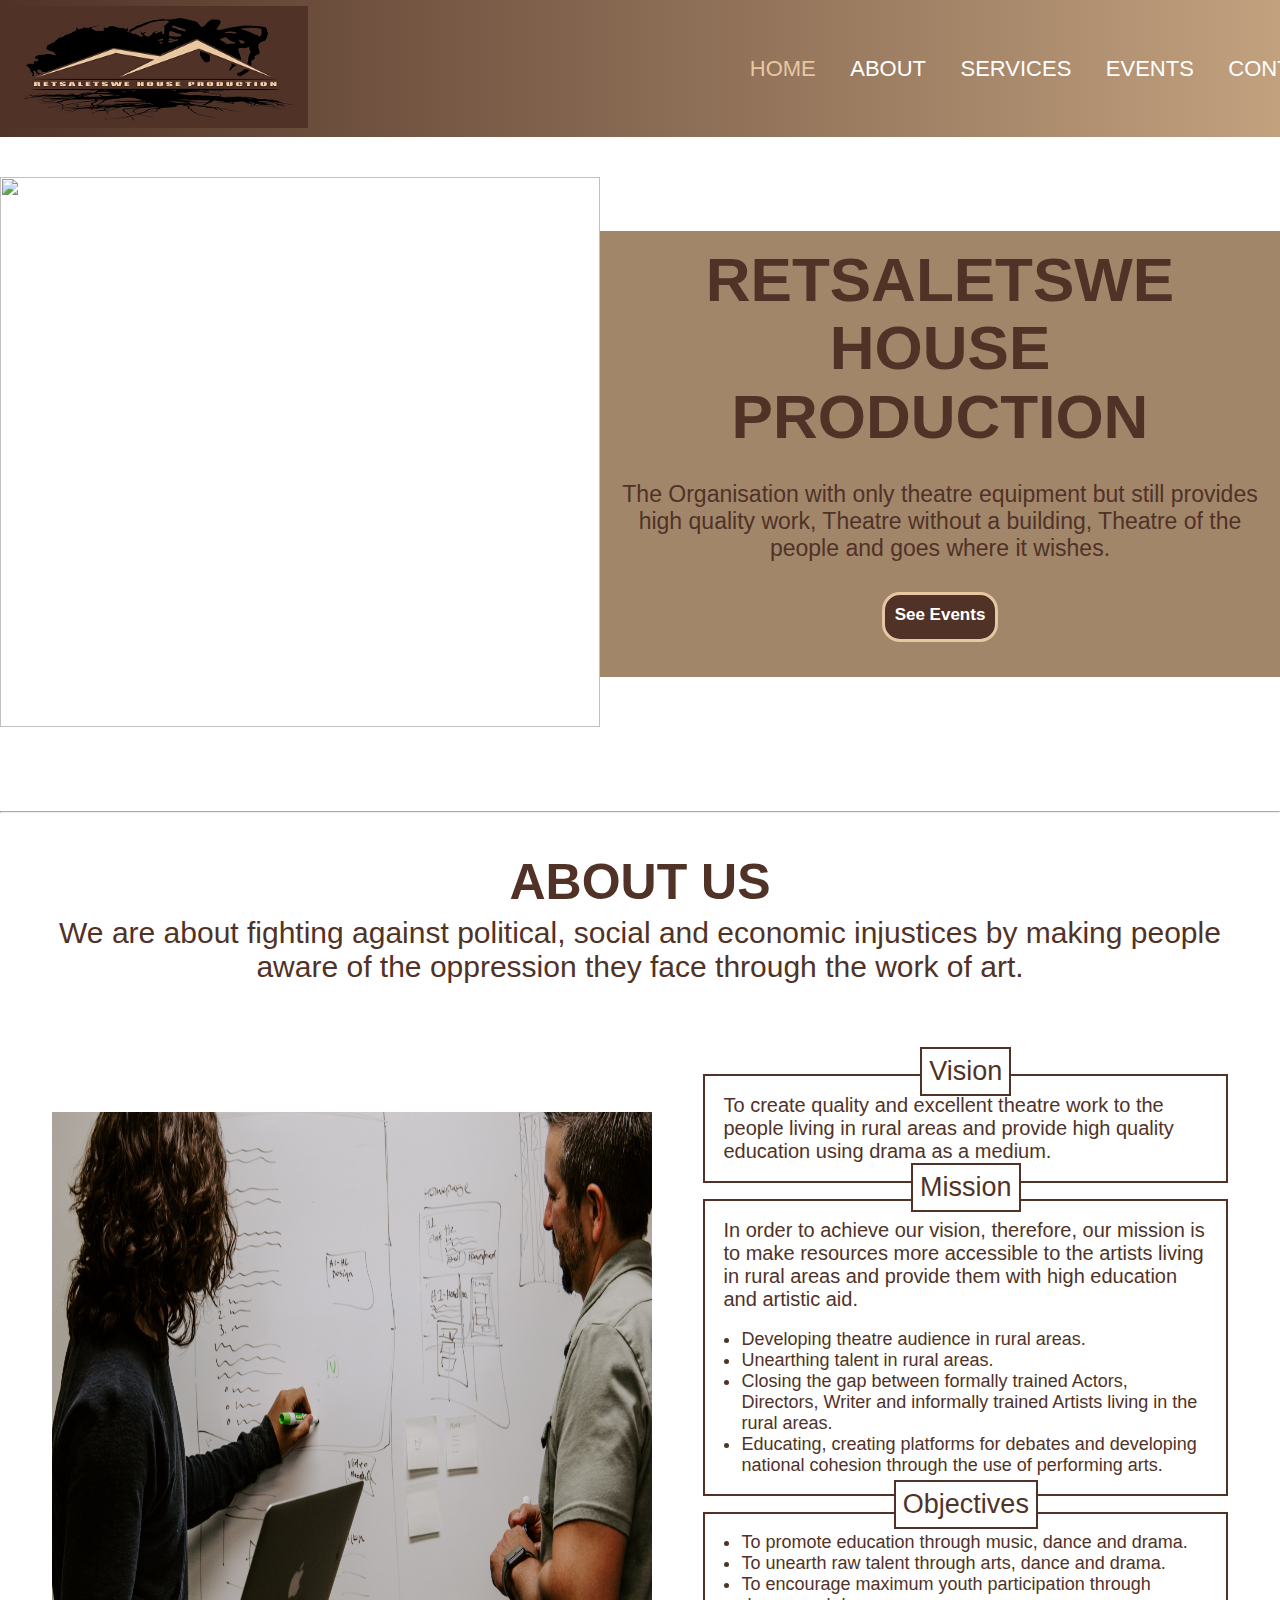
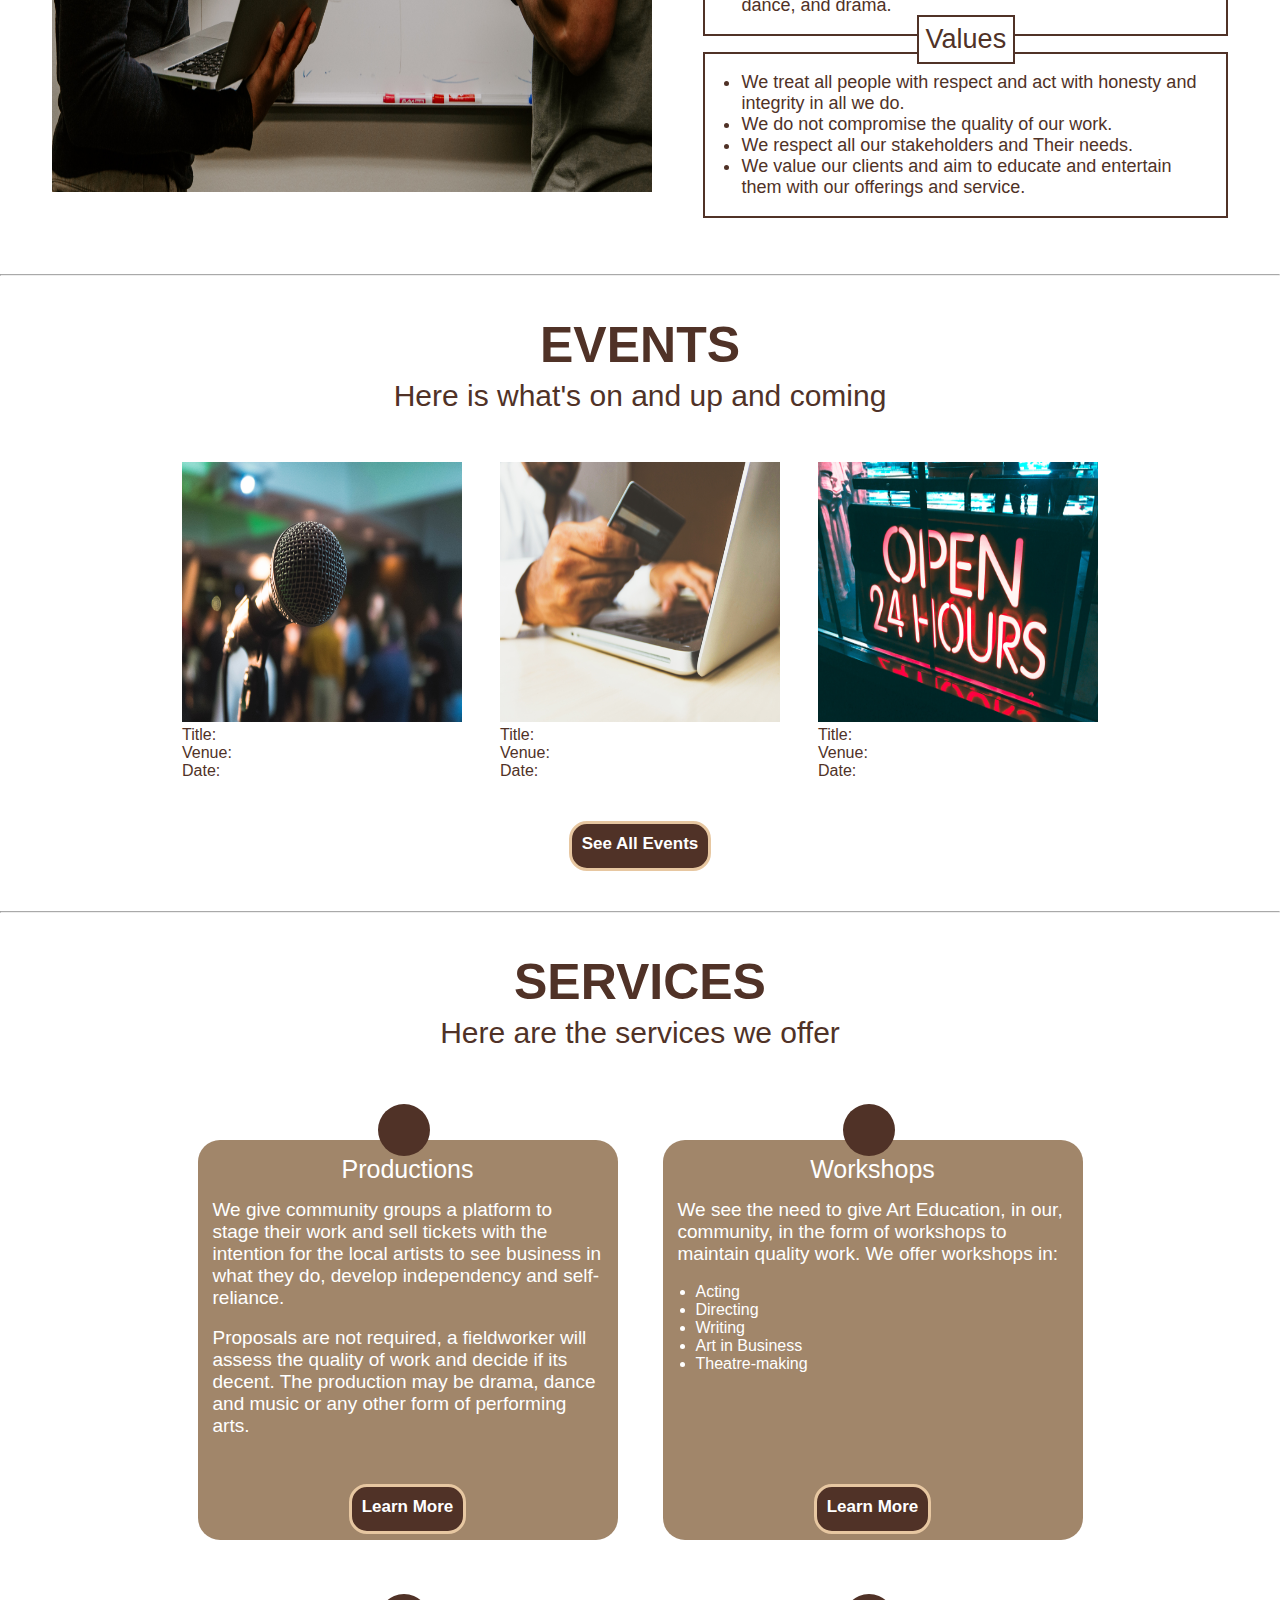
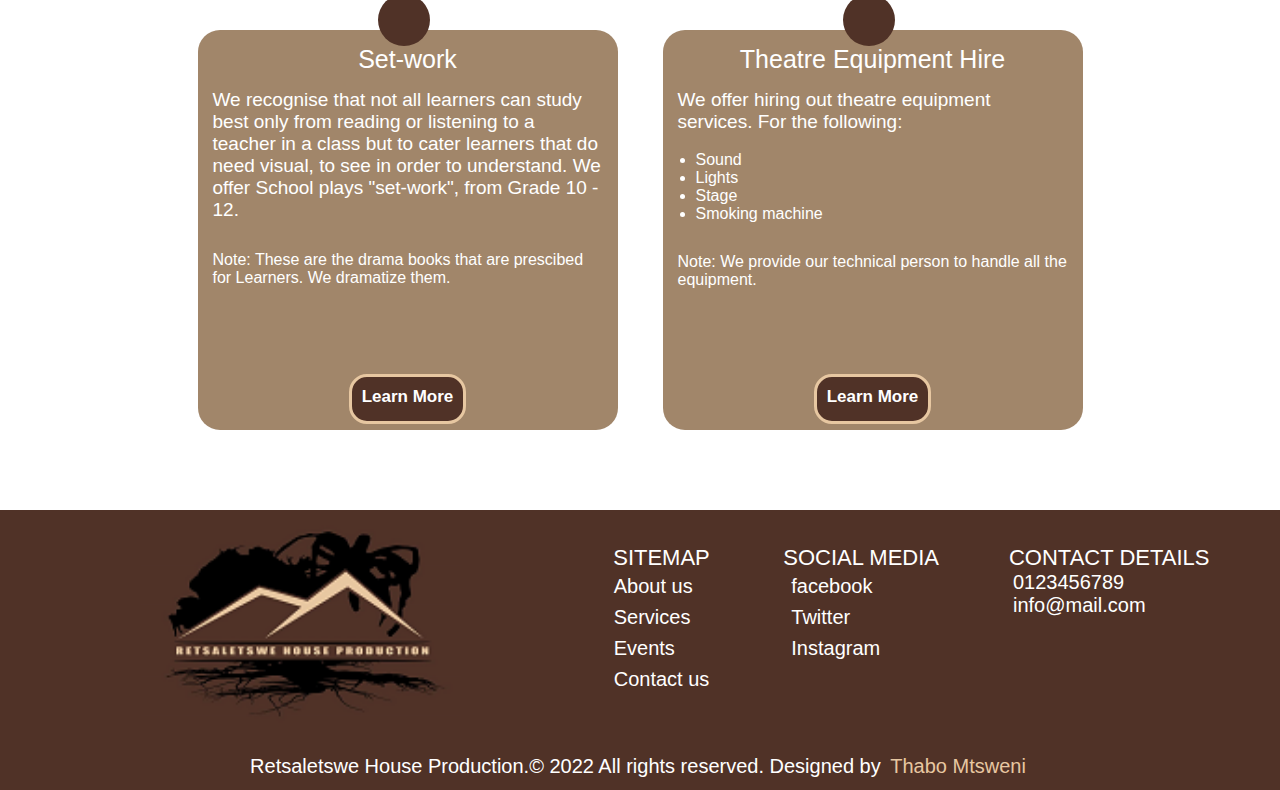
==== index.html @ 84b6a266 "Add files via upload" ====
<!DOCTYPE html> 
<html lang="en">
<head>
    <meta charset="UTF-8">
    <meta http-equiv="X-UA-Compatible" content="IE=edge">
    <meta name="viewport" content="width=device-width, initial-scale=1.0">
    <title>Retsaletswe House Production</title>
    
    <link rel="stylesheet" href="style.css">
    <script src="https://kit.fontawesome.com/76e3c9c22e.js" crossorigin="anonymous"></script>
</head>
<body>
   <header>
       <nav class="topnav">
           <div class="logo">
               <a href="index.html">
                   <img src="images/a3dd39da48fa4bab95f8bd8a036f8122.png" alt="">
               </a>
           </div>
           <ul>
               <li><a href="index.html" class="active">home</a></li>
               <li><a href="about.html">about</a></li>
               <li><a href="services.html">Services</a></li>
               <li><a href="events.html">events</a></li>
               <li><a href="contact.html">contact us</a></li>
           </ul>
           <!--Responsive menu-Button-->
          <div class="menu-btn">
            <div class="btn-line"></div>
            <div class="btn-line"></div>
            <div class="btn-line"></div>
          </div>
          <!--/Responsive menu-Button-->
          <!--Responsive navigation menu-->
        <ul class="menu-mobile">
            <li><a href="index.html" class="active">home</a></li>
            <li><a href="about.html">about</a></li>
            <li><a href="services.html">Services</a></li>
            <li><a href="events.html">events</a></li>
            <li><a href="contact.html">contact us</a></li>
          </ul>
          <!--/Responsive navigation menu-->
       </nav>
   </header>
    
   <section id="home">
       <div >
           <img src="images/surface-7097xS9Xq3s-unsplash.jpg" alt="" srcset="">
       </div>
       <div class="intro">
           <h1>Retsaletswe House <br> Production</h1>
           <p>
                The Organisation with only theatre equipment but still provides 
                high quality work, Theatre without a building, Theatre of the 
                people and goes where it wishes.
           </p>
           <button>See Events</button>
       </div>
       
   </section>
   <hr>
   <section id="home-about">
    <h1>About us</h1>
    <h2>We are about fighting against political, social and economic injustices by making people <br>
        aware of the oppression they face through the work of art.
    </h2>   
    <div class="container">
        <div>
            <img src="images/kaleidico-3V8xo5Gbusk-unsplash.jpg" alt="" srcset="">
        </div>
        <div class="about-info">
            <div>
                <label for="vision">Vision</label>
                <p>To create quality and excellent theatre work to the people living in 
                    rural areas and provide high quality education using drama as 
                    a medium.
                </p>
            </div>
            <div>
                <label for="Mission">Mission</label>
                <p>In order to achieve our vision, therefore, our mission is to make 
                    resources more accessible to the artists living in rural areas and 
                    provide them with high education and artistic aid.
                </p>
                <ul>
                    &NonBreakingSpace;
                    <li>Developing theatre audience in rural areas.</li>
                    <li>Unearthing talent in rural areas.</li>
                    <li>Closing the gap between formally trained Actors, Directors, Writer 
                        and informally trained Artists living in the rural areas.
                    </li>
                    <li>Educating, creating platforms for debates and developing national 
                        cohesion through the use of performing arts.
                    </li>
                </ul>
            </div>
            <div>
                <label for="Objectives">Objectives</label>
                <ul>
                    <li>To promote education through music, dance and drama.</li>
                    <li>To unearth raw talent through arts, dance and drama.</li>
                    <li>To encourage maximum youth participation through dance, and 
                         drama.
                    </li>
                </ul>
            </div>
            <div>
                <label for="Values">Values</label>
                <ul>
                    <li>We treat all people with respect and act with honesty and integrity 
                        in all we do.
                    </li>
                    <li>We do not compromise the quality of our work. </li>
                    <li>We respect all our stakeholders and Their needs.</li>
                    <li>We value our clients and aim to educate and entertain them with our offerings and service.</li>
                </ul>
            </div>
        </div>
    </div>
   </section>
   <hr>
   <section id="home-events">
       <h1>Events</h1>
       <h2>Here is what's on and up and coming</h2>
       <div class="events">
        <div class="item">
            <img src="images/kane-reinholdtsen-LETdkk7wHQk-unsplash.jpg" alt="">
            <span class="title">Title:</span>
            <span class="venue">Venue: </span>
            <span class="Date">Date:</span>
        </div> 
        <div class="item">
            <img src="images/rupixen-com-Q59HmzK38eQ-unsplash.jpg" alt="">
            <span class="title">Title:</span>
            <span class="venue">Venue: </span>
            <span class="Date">Date:</span>
        </div>
        <div class="item">
            <img src="images/alina-grubnyak-kM0Ykc1gv_w-unsplash.jpg" alt="">
            <span class="title">Title:</span>
            <span class="venue">Venue: </span>
            <span class="Date">Date:</span>
        </div>
    </div>
    <button>See All Events</button>
   </section>
   <hr>
   <section id="home-services">
       <h1>Services</h1>
       <h2>Here are the services we offer</h2>
       <div class="container">
           <div class="service">
               <div class="icon"><i class="fas fa-theater-masks"></i></div>
               <h3>Productions</h3>
               <p>
                   We give community groups a platform to stage 
                   their work and sell tickets with the intention for 
                   the local artists to see business in what they 

                   do, develop independency and self-reliance. 
               </p>
               &NonBreakingSpace;
               <p>
                Proposals are not required, a fieldworker will 
                assess the quality of work and decide if its 
                decent. The production may be drama, dance 
                and music or any other form of performing arts.
               </p>
               <button>Learn More</button>
           </div>
           <div class="service">
            <div class="icon"><i class="fas fa-chalkboard-teacher"></i>
            </div>
            <h3>Workshops</h3>
            <p>
                We see the need to give Art Education, in our, 
                community, in the form of workshops to maintain 
                quality work. We offer workshops in:
            </p>
            
            <ul>&NonBreakingSpace;
                <li>Acting</li>
                <li>Directing</li>
                <li>Writing</li>
                <li>Art in Business</li>
                <li>Theatre-making</li>
            </ul>
    
            <button>Learn More</button>
        </div>
       </div>
       <div class="container">
        <div class="service">
            <div class="icon"><i class="fas fa-book-reader"></i></div>
            <h3>Set-work</h3>
            <p>
                We recognise that not all learners can study best only from 
                reading or listening to a teacher in a class but to cater 
                learners that do need visual, to see in order to understand. 
                We offer School plays "set-work", from Grade 10 - 12. 
            </p>
            <span><b>Note:</b> These are the drama books that are prescibed for Learners. We dramatize them.</span>
    
            <button>Learn More</button>
        </div>
        <div class="service">
            <div class="icon"><i class="fas fa-people-carry"></i></div>
            <h3>Theatre Equipment Hire</h3>
            <p>
                We offer hiring out theatre equipment services. For the following:
            </p>
            <ul>&NonBreakingSpace;
                <li>Sound</li>
                <li>Lights</li>
                <li>Stage</li>
                <li>Smoking machine</li>
            </ul>
            <span><b>Note:</b> We provide our technical person to handle all the equipment.</span>
    
            <button>Learn More</button>
        </div>
       </div>
   </section>
   <footer>
       <img src="images/Logo.png" alt="">
       <div>
           <h3>SITEMAP</h3>
               <a href="about.html">About us</a>
               <a href="services.html">Services</a>
               <a href="events.html">Events</a>
               <a href="contact.html">Contact us</a>
           
       </div>
       
       <div>
        <h3>SOCIAL MEDIA</h3>
        <a href="http://" target="_blank" rel="noopener noreferrer">
        <i class="fab fa-facebook"></i>
        <span>facebook</span>
        </a> 
        <a href="http://" target="_blank" rel="noopener noreferrer">
        <i class="fab fa-twitter"></i>
        <span>Twitter</span>
        </a>
        <a href="http://" target="_blank" rel="noopener noreferrer">
            <i class="fab fa-instagram"></i>
            <span>Instagram</span>
            </a>
    </div> 
    <div>
        <h3>CONTACT DETAILS</h3>
        <i class="fas fa-phone-square-alt"></i>
        <span>0123456789</span><br>
        <i class="fas fa-at"></i>
        <span>info@mail.com</span>
    </div>
    <br>
       <p> Retsaletswe House Production.&copy; 2022 All rights reserved. 
           Designed by <a href="#" class="link">Thabo Mtsweni</a> </p>
   </footer>
   <script src="main.js"></script>
   
</body>
</html>
---- style.css ----
/*Universal styles*/
* {
  padding: 0;
  margin: 0;
  text-decoration: none;
  box-sizing: border-box;
  font-weight: 500;
}

/*Font style*/
body {
  font-family: "Segoe UI", Tahoma, Geneva, Verdana, sans-serif;
  color:#ececec;
}

/*Top Navigation*/
.topnav {
  background-image: linear-gradient(to right, #503227, #c1a17e);
  position: relative;
  height: 137px;
  width: 100%;
  overflow: hidden;
}

/*Top logo positioning*/
.topnav div.logo {
  float: left;
  margin-top: 6px;
}
.topnav div.logo img {
  height: 122px;
  width: 308px;
}
/*Navigation links float direction*/
.topnav ul {
  position: absolute;
  top: 50%;
  left: 56%;
  width: 100%;
  transform: translateY(-50%);
}

/*Navigation links positioning*/
.topnav ul li {
  display: inline-block;
  line-height: 10px;
  text-align: center;
  margin: 15px;
}

.topnav ul li a {
  color: #fff;
  font-size: 22px;
  font-weight: 500;
  text-transform: uppercase;
}
/*Active navigation link color and Navigations links hover state style */
.topnav a.active,
.topnav a:hover {
  color: #e7c7a1;
  transition: 0.6s;
}

/* Menu button styling*/
.menu-btn {
  position: absolute;
  z-index: 3;
  right: 25px;
  top: 28px;
  cursor: pointer;
  display: block;
  width: 50px;
  height: 50px;
  text-align: center;
  border: 2px solid #fff;
  border-radius: 50%;
  padding-top: 14px;
  padding-left: 9px;
  transition: all 0.5s ease-out;
}

/*Menu button lines*/
.menu-btn .btn-line {
  width: 28px;
  height: 3px;
  margin: 0 0 5px 0;
  background-color: #fff;
  transition: all 0.5s ease-out;
}
.menu-btn.close {
  transform: rotate(180deg);
}
.menu-btn.close .btn-line:nth-child(1) {
  transform: rotate(45deg) translate(5px, 5px);
}
.menu-btn.close .btn-line:nth-child(2) {
  opacity: 0;
}
.menu-btn.close .btn-line:nth-child(3) {
  transform: rotate(-45deg) translate(7px, -6px);
}

/*Responsive menu styles*/
.topnav .menu-mobile {
  position: fixed;
  top: 8.1rem;
  left: 0;
  width: 100%;
  margin: 0;
  padding: 21px;
  background-color: #503227;
  transform: translate3d(0, -100%, 0);
  transition: all 0.5s ease-out;
  visibility: hidden;
}
.topnav .menu-mobile li {
  display: block;
  padding: 8px;
}

.topnav .menu-mobile li a {
  color: #fff;
}

.topnav .menu-mobile a.active,
.menu-mobile .topnav a:hover {
  color: #e7c7a1;
  transition: 0.6s;
}
.menu-mobile.show {
  visibility: visible;
  transform: translate3d(0, 0, 0);
}

/*Media query for responsive navigation menu*/
@media screen and (min-width: 769px) {
  .menu-btn {
    visibility: hidden;
  }
}

@media screen and (max-width: 768px) {
  .menu-btn {
    visibility: visible;
  }
  header nav ul {
    visibility: hidden;
  }
}
h1, h2, h3, p {
  color: #503227;
}
h1 {
  font-size: 50px;
  font-weight: 700;
  text-align: center;
  text-transform: uppercase;
  margin-bottom: 5px;
}
h2 {
  font-size: 30px;
  text-align: center;
}
h3{
  font-size: 22px;
  text-align: center;
}
p {
  font-size: 20px;
}
 ul {
  margin-left: 18px;
}
li {
  font-size: 18px;
  color: #503227;
}

img {
  width: 600px;
  height: 550px;
}
main{
  padding-top: 3rem;
}
/*button styling*/
button {
  display: flex;
  width: fit-content;
  height: 50px;
  font-size: 17px;
  font-weight: 600;
  border-radius: 18px;
  color: #fff;
  background-color: #503227;
  border: 3px solid #e7c7a1;
  padding: 10px;
  margin: auto;
  margin-bottom: 20px;
  cursor: pointer;
  transition: 0.5s;
}
button:hover {
  color:#503227;
  background-color: #fff;
  border-color: #503227;
}

/*Horizontal line styling*/
hr {
  border-top: 1px solid darkgray;
  margin: 40px 0;
}

/*Styles for section home*/
section#home {
  display: flex;
  flex-direction: row;
  justify-content: center;
  justify-content:space-evenly;
  align-items: center;
}

section#home div {
  margin: 40px 0;
}

section#home .intro {
  background-color: #a1866a;
  width: 680px;
  height: auto;
  padding: 15px;
  text-align: center;
}
section#home h1 {
  font-size: 62px;
  line-height: 1.1;
  margin-bottom: 0;
}
section#home .intro p {
  font-size: 23px;
  text-align: center;
  margin: 30px 0;

}

/*Styles for section home-about*/
section#home-about .container {
  display: flex;
  flex-direction: row;
  justify-content: center;
  justify-content: space-evenly;
  align-items: center;
  margin-top: 90px;
}
.container img {
  height: 680px;
}
.about-info {
  flex-basis: 41%;
}
.about-info div {
  position: relative;
  width: 100;
  border: 2.2px solid #503227;
  padding: 18px;
  margin-bottom: 16px;

}
.about-info label {
  position: absolute;
  width: fit-content;
  font-size: 27px;
  color: #503227;
  background-color: #fff;
  top: -28%;
  left: 0;
  right: 0;
  border: 2.2px solid #503227;
  padding: 7px;
  margin: auto;
}

label[for="Mission"]{
  top: -13%;
}
label[for="Values"]{
  top: -24%;
}

/*Styles for section home-events*/
.events {
  display: grid;
  width: fit-content;
  grid-template-columns: repeat(3, 1fr);
  gap: 38px;
  margin: auto;
  margin-top: 49px;
  left: 0;
  right: 0;
}
.item img{
  width: 280px;
  height: 260px;
}
.item span{
  display: block;
  color: #503227;
}
.item span:last-child {
  margin-bottom: 41px;
}

/*Styles for section home-services*/
section#home-services .container {
  display: flex;
  flex-direction: row;
  justify-content: center;
  align-items: flex-start;
  margin-top: 90px;
  gap: 45px;
}

.service {
  position: relative;
  width:420px;
  height: 400px;
  padding: 15px;
  background-color: #a1866a;
  border-radius: 22px;
  
}
.icon {
  position: absolute;
  top: -9%;
  left: 43%;
  width: 52px;
  height: 52px;
  border-radius: 50%;
  background-color: #503227;
}
.service i.fas {
  color: #fff;
  font-size: 25px;
  position: absolute;
  text-align: center;
  left: 0;
  right: 0;
  top: 13px;
}
.service p {
  color: #fff;
  font-size: 19px;
}
.service ul li {
  color:#fff;
  font-size: 16px;
}
.service h3{
  color: #fff;
  font-size: 25px;
  margin-bottom: 15px;
}
.service span {
  display: block;
  color: #fff;
  margin-top: 30px;
}
.service button {
  position: absolute;
  left: 0;
  right: 0;
  bottom: 0;
  margin-bottom: 6px;
  
}

/*Footer styling*/
footer {
  position: relative;
  width: 100%;
  height: 280px;
  background-color: #503227;
  margin-top: 5rem;
  padding-left: 11%;
}
footer img {
  float: left;
  width: 320px;
  height: 220px;
  margin-right: 10%;
}
footer div {
  float: left; 
  width: fit-content;
  margin: 20px;
  padding: 15px;
  
}
footer h3 {
  color: #fff;
} 

footer p {
  position: absolute;
  color: #fff;
  text-align: center;
  bottom: 12px;
  margin: auto;
  left: 0;
  right: 0;
}
footer span {
  color: #fff;
  font-size: 20px;
  padding: 4px;
}
footer a {
  display: block;
  color: #fff;
  font-size: 20px;
  padding: 4px;
}
.link {
  display: inline;
  color: #e7c7a1;
  cursor: pointer;
}
.link:hover, footer a:hover, footer span:hover {
  color:#a1866a;
}

/*About us page styling*/
main#about .container {
  display: flex;
  flex-direction: row;
  gap: 30px;
  justify-content: center;
  align-items: center;
  margin-top: 6rem;
}

.text {
  flex-basis: 45%;
  background-color: #a1866a;
  padding: 17px;
}
.text p {
  color:#fff;
  font-size: 20px;
}
.bio {
  position: relative;
  background-color: #a1866a;
  width: 90%;
  margin: auto;
  height: max-content;
  margin-top: 6rem;
  padding: 17px;
}
.bio span {
  margin-left: 91px;
}
.bio p{
  color:#fff;
  font-size: 22px;
}
.bio h3 {
  position: absolute;
  font-size: 20px;
  font-weight: 700;
  top: -4%;
  left: 8.3%; 
}
.id-pic img{
  position:absolute;
  width: 120px;
  height: 120px;
  background-color: #a1866a;
  top: -11%;
  left: -1%;
  border-radius: 50%;
}
.bio-b img{
  top: -24.8%;
  left: -1%;
}
.bio-b h3{
  top: -10%;
  left: 8.3%;
}

/*Services page styling*/
main#services .container {
  display: flex;
  flex-direction: row;
  justify-content: center;
  align-items: center;
  justify-content: space-evenly;
  margin-top: 3rem;
}
main#services .container img {
  width: 588px;
  height: 580px;
}
main#services h3 {
  margin: 3.5rem 20px;
  font-weight: 700;
  font-size: 25px;
}
main#services h2 {
  margin-bottom: 2rem;
}
main#services .icon{
  top:0;
  left:46%;
}
main#services hr {
  margin-bottom: 0;
  margin-top: 3rem;
}
.description {
  position: relative;
  width: 49%;
}
.description span {
  color: #503227;
}

/*contact section styling*/
section#contact {
  position: relative;
}
form {
  width: 666px;
  height: 515px;
  background-color: #a1866a;
  margin: auto;
  margin-top: 3rem;
  padding: 30px;
  text-align: center;
}
form h2 {
  color: #fff;
}
form input {
  width: 220px;
  height: 40px;
  margin: 30px 10px;
  padding: 5px;
  border: 2.5px solid #ececec;
  font-size: 14px;
  box-sizing: border-box;
}
form input:focus {
  outline-color: #c1a17e;
}
form textarea {
  width: 468px;
  height: 254px;
  font-family: inherit;
  border: 2.5px solid #ececec;
  padding: 10px;
  font-size: 14px;
}
form textarea:focus {
  outline-color: #c1a17e;
}
form button {
margin-top: 1rem;
height: 45px;
padding: 9px;
font-size: 18px;
}
.contacts {
  position: absolute;
  width: 222px;
  right: 6%;
  top: 50%;
}
.contacts span {
  color: #503227;
  font-size: 22px;
  margin-top: 12px;

}
.contacts i {
  width: 54px;
  height: 50px;
  background-color: #503227;
  border: 2px solid #503227;
}

/*Contact page styling*/
main#contact {
  position: relative;
}
/*events page styling*/
main#events .container {
  display: flex;
  flex-direction: row;
  justify-content: center;
  gap:100px;
  margin-top: 3rem;
}
main#events .container img{
  width: 370px;
  height: 380px;
}
.event-info h2 {
  font-size: 38px;
  margin: 15px 0;
}
.event-info p {
  background-color: #a1866a;
  color: #fff;
  padding: 15px;
  margin-bottom: 10px;
}
.event-info span {
  color: #503227;
  display: block;
}
.left {
  float: left;
}
.right {
  float: right;
}

/*Mobile Responsiveness formatting */
/*Small mobile screen max- width= 320*/
@media screen and (max-width: 320px) {
  /*nav bar styling*/
  .topnav {
    height: 94px;
  }
  .topnav .logo {
    margin-top: 3px;
  }
  .topnav .menu-mobile {
    width: 100%;
    top: 5.8rem;
    z-index: 2;
  }
  .menu-btn {
    right: 12px;
    width: 35px;
    height: 35px;
    padding-top: 7px;
    padding-left: 6px;
  }
  .menu-btn .btn-line{
    width: 18px;
    height: 3px;
    margin: 0 0 4px 0;
  }
  .topnav div.logo img {
    background: url(images/Mobile-logo.png);
    height: 85px;
    width: 154px;
  }
  h1 {
    font-size: 30px;
    margin-bottom: 2px;
    margin-top: 10px;
  }
  h2 {
    font-size: 12px;
  }
  p {
    font-size: 12px;
  }
  li {
    font-size: 11px !important;
  }
  button {
    height: 30px;
    font-size: 10px;
    padding: 6px;
    border: 2px solid #e7c7a1;
    margin-bottom: 0;
  }
  hr {
    margin: 19px 0;
  }
  section#home {
    position: relative;
    width: 100%;
    height: 100vh;
  }
  section#home .intro {
    background-color: #a1866aab;
    width: 100%;
    z-index: 1;
    height: fit-content;
  }
  section#home::before {
    content: " ";
    background-image: url("images/surface-7097xS9Xq3s-unsplash.jpg");
    background-size: cover;
    position: absolute;
    top: 0px;
    right: 0px;
    bottom: 0px;
    left: 0px;
  }
 
  section#home .intro h1 {
    font-size: 27px;
  }
  section#home .intro p {
    font-size: 16px;
    margin: 8px 0;
  }
  
  section#home div img {
    display: none;
  }
/*Section home-about*/

section#home-about .container {
  flex-direction: column;
  margin-top: 37px;
} 
section#home-about .container  img{
  width: 100%;
  height: 50vh;
  margin-bottom: 45px;
}
.about-info div {
  width: 88%;
  height: fit-content;
  margin: auto;
  margin-bottom: 9px;
  border: 2px solid #503227;
  padding: 14px;
}
.about-info label {
  font-size: 20px;
  top: -20%;
  padding: 2px;
  border: 2px solid #503227;
}
label[for="Mission"]{
  top: -9%;
}
label[for="Values"]{
  top: -16%;
}

/*Section home-events styling*/
.events {
  grid-template-columns: repeat(1, 1fr);
  gap: 8px;
  margin-top: 35px;
}
.item img {
  width: 265px;
  height: 255px;
}
.item span {
  font-size: 13px;
}
.item span:last-child {
  margin-bottom: 15px;
}
/*Section home-service styling*/
section#home-services .container {
  flex-direction: column;
  justify-content: center;
  align-items: center;
  margin-top: 74px;
  gap: 45px;
}
.service {
  width: 88%;
  height: fit-content;
  padding-bottom: 49px;
}
.service p {
  font-size: 12px;
}
.service i.fas {
  font-size: 20px;
  top: 10px;
}
.service span {
  font-size: 10px;
}
.service h3 {
  font-size: 18px;
  margin-bottom: 5px;
}
.icon {
  top: -9%;
  width: 38px;
  height: 38px;
}
/*footer styling*/
footer {
  padding-left: 0;
  height: 131px;
  margin-top: 2rem;
}
footer img {
  background: url(images/Mobile-logo.png);
  width: 78px;
  height: 90px;
  margin-right: 0;
  margin-top: 1%;
}
footer div {
  margin: 0;
  padding: 7px;
}
footer h3 {
  font-size: 10px;
}
footer a {
  font-size: 8px;
  padding: 2px;
}
footer span {
  font-size: 8px;
  padding: 2px;
}
footer p {
  font-size: 10px;
  margin-bottom: 5px;
}
.link {
  font-size: 10px;
}
footer .fas{
  font-size: 10px;
}

}
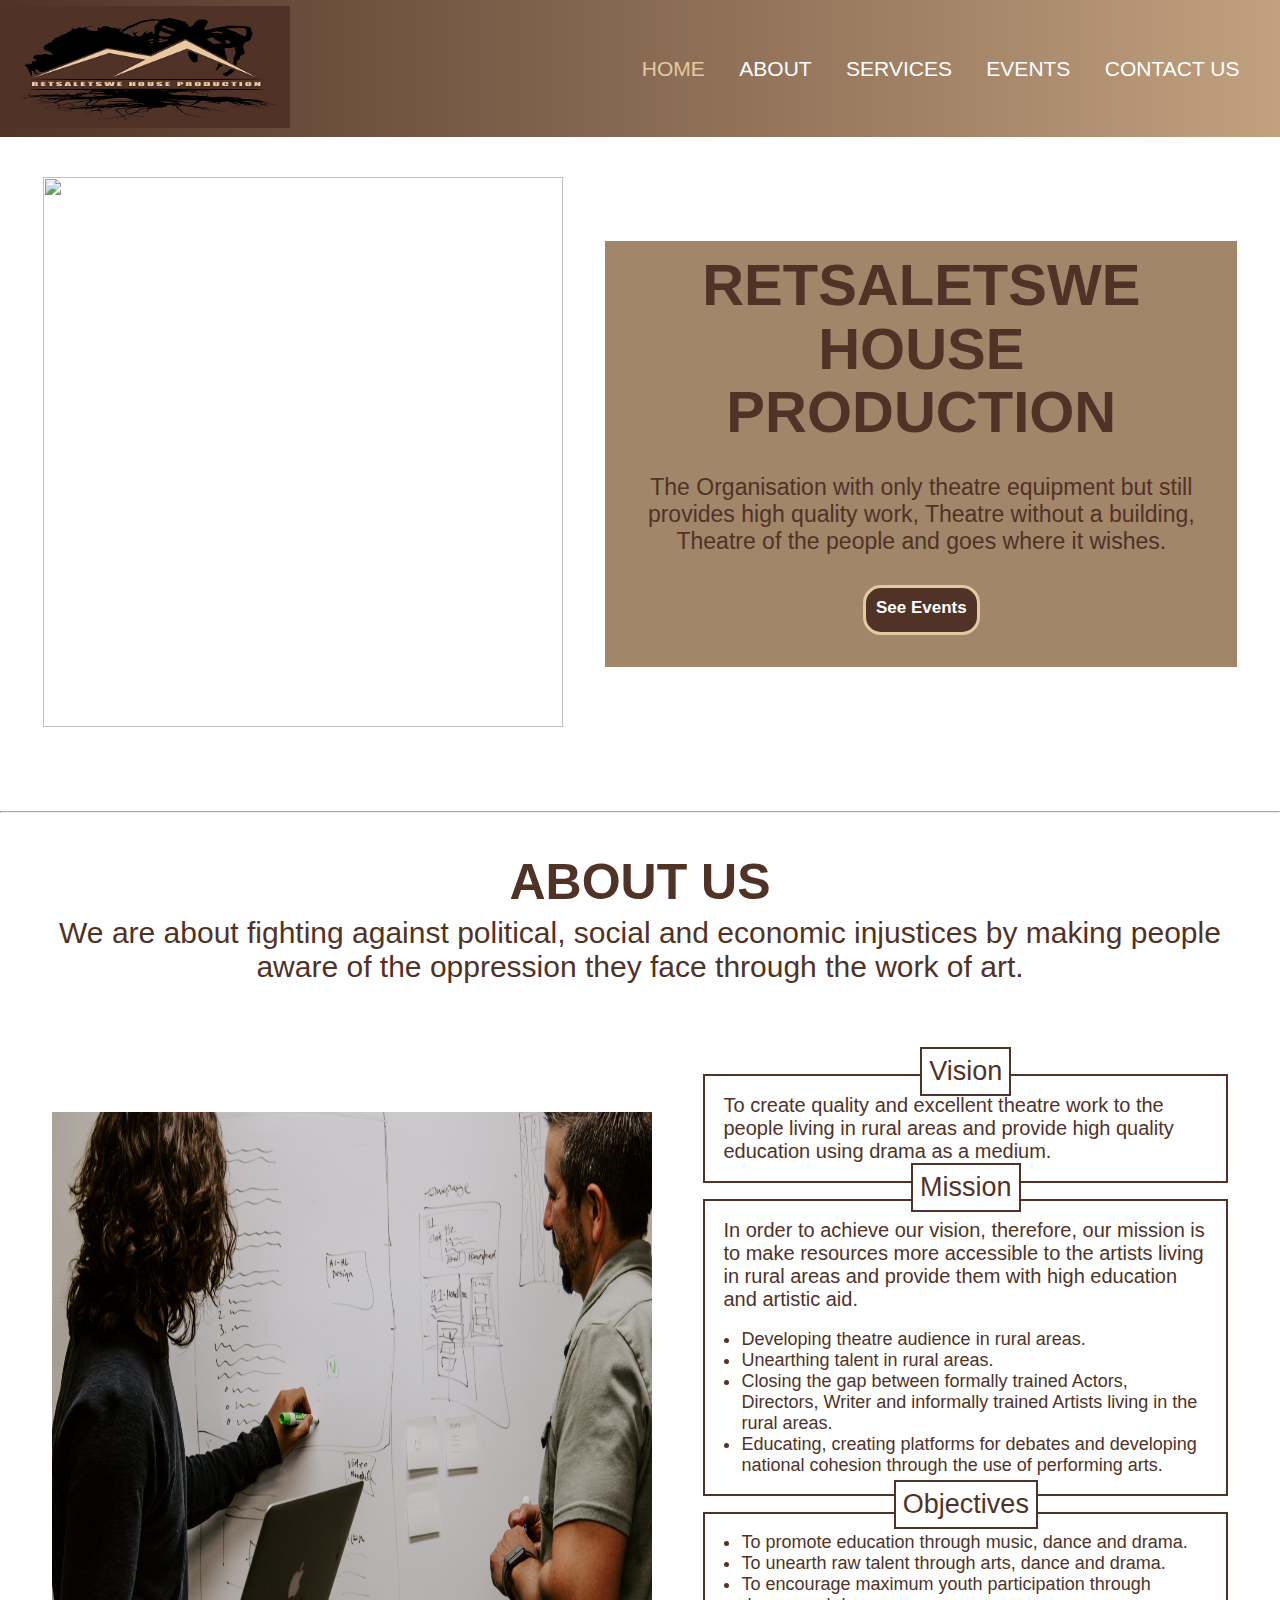
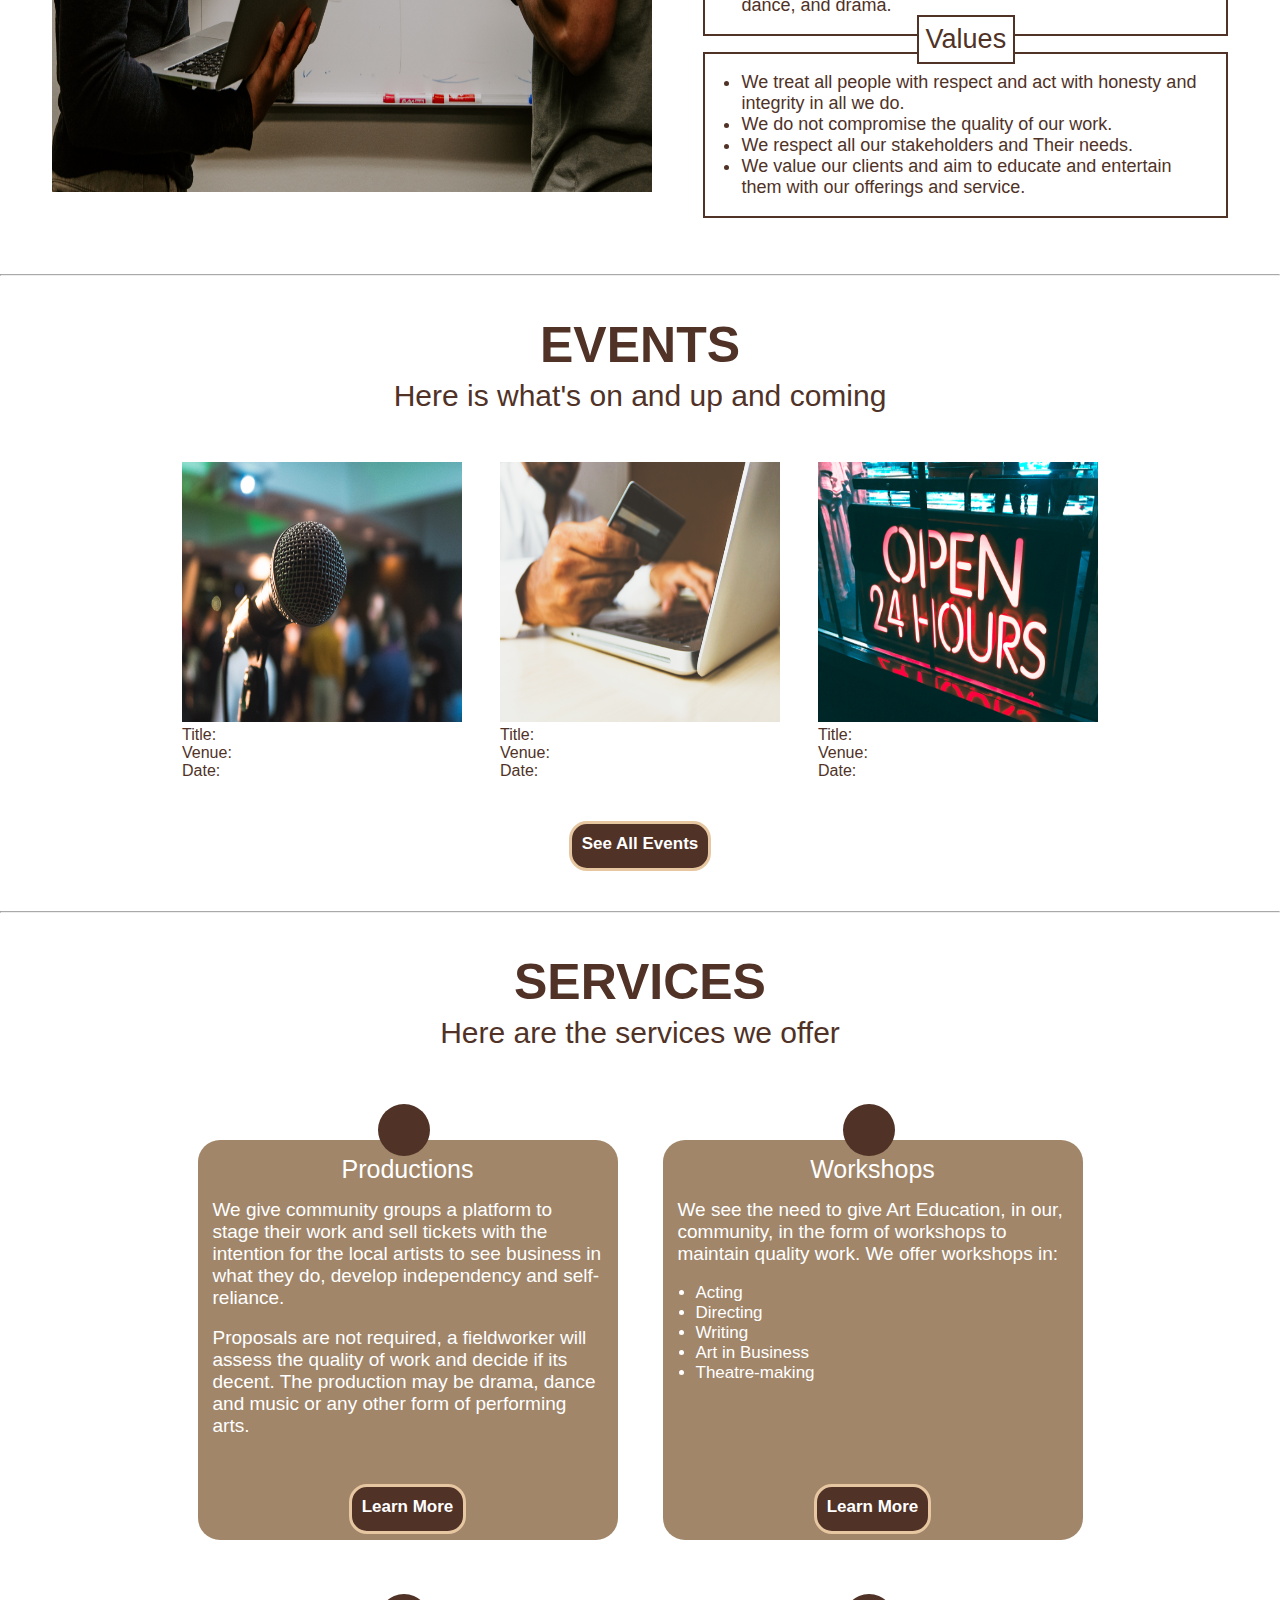
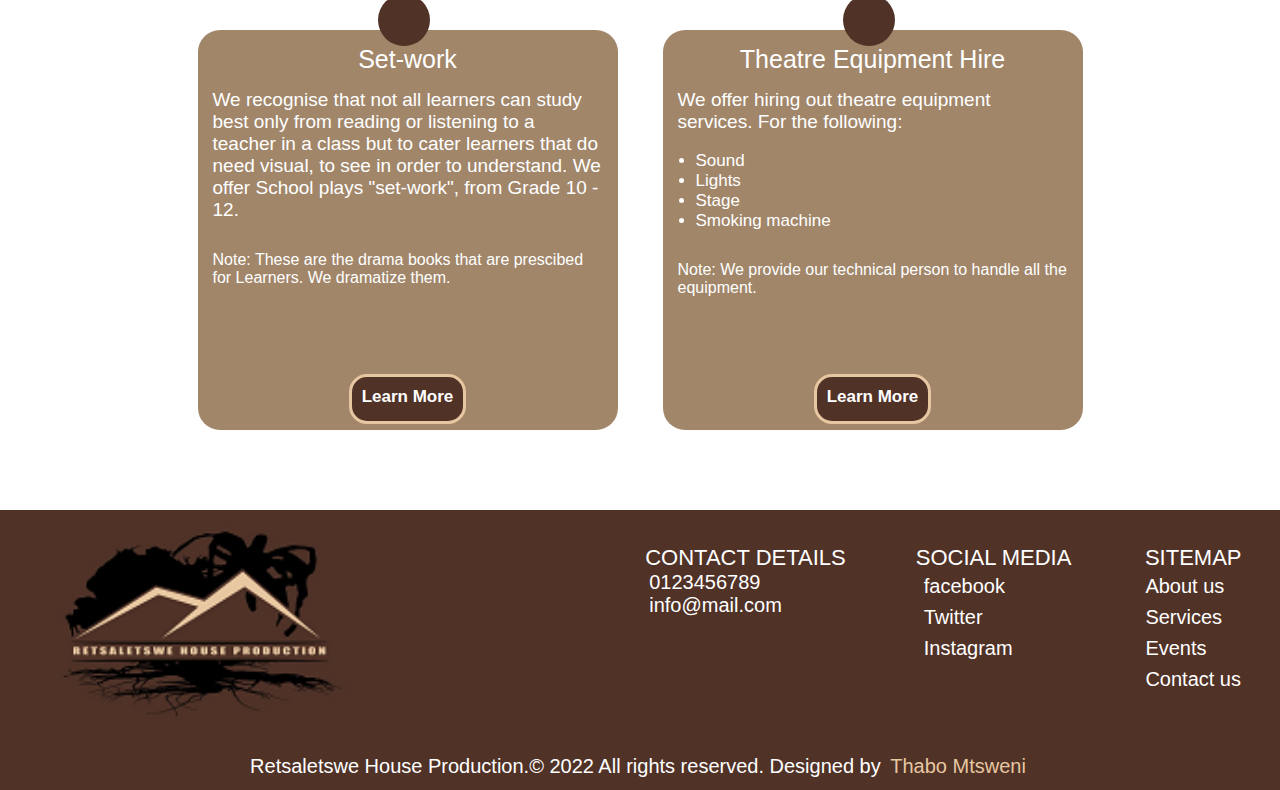
==== commit 4a214398: "Add files via upload" ====
--- a/index.html
+++ b/index.html
@@ -54,11 +54,11 @@
                 high quality work, Theatre without a building, Theatre of the 
                 people and goes where it wishes.
            </p>
-           <button>See Events</button>
+           <button onclick="window.location.href='events.html'">See Events</button>
        </div>
        
    </section>
-   <hr>
+   <hr class="hero">
    <section id="home-about">
     <h1>About us</h1>
     <h2>We are about fighting against political, social and economic injustices by making people <br>
@@ -142,7 +142,7 @@
             <span class="Date">Date:</span>
         </div>
     </div>
-    <button>See All Events</button>
+    <button onclick="window.location.href='events.html'">See All Events</button>
    </section>
    <hr>
    <section id="home-services">
@@ -166,7 +166,7 @@
                 decent. The production may be drama, dance 
                 and music or any other form of performing arts.
                </p>
-               <button>Learn More</button>
+               <button onclick="window.location.href='services.html'">Learn More</button>
            </div>
            <div class="service">
             <div class="icon"><i class="fas fa-chalkboard-teacher"></i>
@@ -186,7 +186,7 @@
                 <li>Theatre-making</li>
             </ul>
     
-            <button>Learn More</button>
+            <button onclick="window.location.href='services.html'">Learn More</button>
         </div>
        </div>
        <div class="container">
@@ -201,7 +201,7 @@
             </p>
             <span><b>Note:</b> These are the drama books that are prescibed for Learners. We dramatize them.</span>
     
-            <button>Learn More</button>
+            <button onclick="window.location.href='services.html'">Learn More</button>
         </div>
         <div class="service">
             <div class="icon"><i class="fas fa-people-carry"></i></div>
@@ -217,7 +217,7 @@
             </ul>
             <span><b>Note:</b> We provide our technical person to handle all the equipment.</span>
     
-            <button>Learn More</button>
+            <button onclick="window.location.href='services.html'">Learn More</button>
         </div>
        </div>
    </section>
--- a/style.css
+++ b/style.css
@@ -29,14 +29,14 @@
 }
 .topnav div.logo img {
   height: 122px;
-  width: 308px;
+  width: 290px;
 }
 /*Navigation links float direction*/
 .topnav ul {
   position: absolute;
   top: 50%;
-  left: 56%;
-  width: 100%;
+  right: 2%;
+  width: fit-content;
   transform: translateY(-50%);
 }
 
@@ -50,7 +50,7 @@
 
 .topnav ul li a {
   color: #fff;
-  font-size: 22px;
+  font-size: 21px;
   font-weight: 500;
   text-transform: uppercase;
 }
@@ -224,16 +224,19 @@
 section#home div {
   margin: 40px 0;
 }
-
+section#home div img {
+  width: 520px;
+  height: 550px;
+}
 section#home .intro {
   background-color: #a1866a;
-  width: 680px;
+  width: 632px;
   height: auto;
-  padding: 15px;
+  padding: 12px;
   text-align: center;
 }
 section#home h1 {
-  font-size: 62px;
+  font-size: 58px;
   line-height: 1.1;
   margin-bottom: 0;
 }
@@ -354,7 +357,7 @@
 }
 .service ul li {
   color:#fff;
-  font-size: 16px;
+  font-size: 17px;
 }
 .service h3{
   color: #fff;
@@ -382,16 +385,16 @@
   height: 280px;
   background-color: #503227;
   margin-top: 5rem;
-  padding-left: 11%;
+  padding-left: 3%;
 }
 footer img {
   float: left;
   width: 320px;
   height: 220px;
-  margin-right: 10%;
+  margin-right: 0;
 }
 footer div {
-  float: left; 
+  float: right; 
   width: fit-content;
   margin: 20px;
   padding: 15px;
@@ -585,10 +588,9 @@
 
 }
 .contacts i {
-  width: 54px;
-  height: 50px;
-  background-color: #503227;
-  border: 2px solid #503227;
+  font-size: 23px;
+  color: #503227;
+  padding: 8px;
 }
 
 /*Contact page styling*/
@@ -629,68 +631,257 @@
 }
 
 /*Mobile Responsiveness formatting */
-/*Small mobile screen max- width= 320*/
-@media screen and (max-width: 320px) {
-  /*nav bar styling*/
+/*small laptops screen max- width= 1024px*/
+@media screen and (max-width: 1024px)  {
+  .topnav ul {
+    width: fit-content;
+    right: 2%;
+    left: unset;
+    margin-left: 0;
+  }
+  .topnav ul li a {
+    font-size: 18px;
+  }
+  .topnav div.logo img {
+    width: 275px;
+  }
+  h1 {
+    font-size: 45px;
+  }
+  h2 {
+    font-size: 25px;
+  }
+  p {
+    font-size: 18px;
+  }
+  li {
+    font-size: 16px;
+  }
+  button {
+    height: 45px;
+    margin-bottom: 12px;
+  }
+  img {
+    width: 420px;
+    height: 75vh;
+  }
+  /*Section-home*/
+  section#home {
+    padding: 20px;
+  }
+  section#home .intro {
+    width: 52%;
+    height: fit-content;
+  }
+  section#home div {
+    margin: 0;
+  }
+  section#home h1 {
+    font-size: 44px;
+    line-height: 1;
+  }
+  section#home p {
+    font-size: 23px;
+    margin: 17px 0;
+  }
+.container img {
+  width: 480px;
+  height: 88vh;
+}
+  /*Section-about*/
+  
+  .about-info div {
+    width: 100%;
+    padding: 20px;
+    margin-bottom: 13px;
+  }
+  .about-info label {
+    font-size: 23px;
+    top: -22%;
+  }
+  label[for="Mission"]{
+    top: -11%;
+  }
+  label[for="Values"]{
+    top: -21%;
+  }
+  /*footer styling*/
+  footer {
+    height: 240px;
+   padding-left: 3%; 
+  }
+  footer div {
+    margin: 15px;
+  }
+  footer img {
+    width: 240px;
+    height: 210px;
+    margin-right: 8%;
+  }
+  footer h3 {
+    font-size: 18px;
+  }
+  footer a {
+    font-size: 16px;
+  }
+  footer span {
+    font-size: 16px;
+  }
+  footer p {
+    font-size: 16px;
+    bottom: 14px;
+  }
+  /*About page*/
+  .id-pic img {
+    width: 110px;
+    height: 110px;
+  }
+  .bio-b img {
+    top: -26.8%;
+    left: -1%;
+  }
+  .text p {
+    font-size: 18px;
+  }
+  .bio h3 {
+    top: -5%;
+    left: 11.3%;
+  }
+  .bio-b h3 {
+    top: -12%;
+    left: 11.3%;
+  }
+  .bio p {
+    font-size: 18px;
+  }
+  .bio span {
+    margin-left: 78px;
+  }
+  /*Services page*/
+  main#services .container {
+    margin-top: 5rem;
+  }
+  main#services .container img {
+    width: 458px;
+    height: 455px;
+  }
+  .description {
+    width: 50%;
+    height: fit-content;
+  }
+  .description p {
+    font-size: 17px;
+  }
+  .description span {
+    font-size: 15px;
+  }
+  main#services h3 {
+    margin: 10px 20px;
+  }
+  main#services .icon {
+    top: -42px;
+    left: 46%;
+    padding-top: 13px;
+    padding-left: 8px;
+  }
+  .icon .fas {
+    font-size: 28px;
+  }
+  /*contact form*/ 
+  form {
+    width: 67%;
+    height: fit-content;
+    margin: 50px;
+  }
+  .contacts {
+    width: 196px;
+    right: 1%;
+  }
+  .contacts span {
+    font-size: 20px;
+  }
+  .contacts i {
+    font-size: 20px;
+    padding: 6px;
+  }
+ 
+}
+/*Tablet screen max- width= 768px*/
+@media screen and (max-width: 768px)  {
   .topnav {
-    height: 94px;
+    height: 100px;
   }
   .topnav .logo {
-    margin-top: 3px;
+    margin-top: 5px;
   }
   .topnav .menu-mobile {
     width: 100%;
-    top: 5.8rem;
+    top: 6.2rem;
+    padding: 14px;
     z-index: 2;
+  }
+  .topnav ul li {
+    line-height: 4px;
+    margin: 12px;
+  }
+  .topnav ul li a {
+    font-size: 18px;
   }
   .menu-btn {
     right: 12px;
-    width: 35px;
-    height: 35px;
-    padding-top: 7px;
-    padding-left: 6px;
+    width: 43px;
+    height: 43px;
+    padding-top: 9px;
+    padding-left: 7px;
   }
   .menu-btn .btn-line{
-    width: 18px;
-    height: 3px;
+    width: 24px;
+    height: 4px;
     margin: 0 0 4px 0;
   }
   .topnav div.logo img {
     background: url(images/Mobile-logo.png);
-    height: 85px;
-    width: 154px;
-  }
-  h1 {
-    font-size: 30px;
+    height: 90px;
+    width: 160px;
+  }
+  main {
+    padding-top: 0.8rem;
+  }
+  h1{
+    font-size: 38px;
     margin-bottom: 2px;
     margin-top: 10px;
   }
   h2 {
-    font-size: 12px;
+    font-size: 17px;
   }
   p {
-    font-size: 12px;
+    font-size: 16px;
   }
   li {
-    font-size: 11px !important;
+    font-size: 14px;
   }
   button {
-    height: 30px;
-    font-size: 10px;
+    height: 35px;
+    font-size: 14px;
     padding: 6px;
-    border: 2px solid #e7c7a1;
     margin-bottom: 0;
   }
   hr {
+    border-top: 0.5px solid darkgrey;
     margin: 19px 0;
+  }
+  .hero {
+    display: none;
   }
   section#home {
     position: relative;
     width: 100%;
     height: 100vh;
+    padding: 0;
   }
   section#home .intro {
-    background-color: #a1866aab;
+    background-color: #a1866ad1;
     width: 100%;
     z-index: 1;
     height: fit-content;
@@ -705,12 +896,772 @@
     bottom: 0px;
     left: 0px;
   }
+  section#home .intro h1 {
+    font-size: 44px;
+  }
+  section#home .intro p {
+    font-size: 22px;
+    font-weight: 600;
+    margin: 10px 0;
+  }
+  section#home div img {
+    display: none;
+  }
+   /*About-home styling*/
+   section#home-about .container {
+    flex-direction: column;
+    margin-top: 37px;
+  } 
+  section#home-about .container  img{
+    width: 100%;
+    height: 60vh;
+    margin-bottom: 45px;
+  }
+  section#home-about h1 {
+    margin-top: 35px;
+  }
+  .about-info div {
+    width: 80%;
+  height: fit-content;
+  margin: auto;
+  margin-bottom: 9px;
+    padding: 30px 8px;
+  }
+  .about-info label {
+    font-size: 23px;
+    top: -30%;
+  }
+  label[for="Mission"] {
+    top: -12%;
+  }
+  label[for="Values"] {
+    top: -23%;
+  }
+  /*Home-events styling*/
+  .events {
+    grid-template-columns: repeat(1, 1fr);
+    gap: 8px;
+    margin-top: 35px;
+  }
+  .item span {
+    font-size: 16px;
+  }
+  .item img {
+    width: 100%;
+    height: 50vh;
+  }
+  /*Home-services styling*/
+  section#home-services .container {
+    flex-direction: column;
+    justify-content: center;
+    align-items: center;
+    margin-top: 74px;
+    gap: 45px;
+  }
+  .service {
+    width: 85%;
+    height: fit-content;
+    padding-bottom: 49px;
+  }
+  .service p {
+    font-size: 16px;
+  }
+  .service h3 {
+    font-size: 24px;
+    margin-bottom: 8px;
+  }
+  .service span {
+    font-size: 13px;
+    margin-top: 17px;
+    margin-bottom: 17px;
+  }
+  .service ul li {
+    font-size: 14px;
+  }
+  .service i.fas {
+    font-size: 24px;
+    top: 10px;
+  }
+  .icon {
+    left: 46%; 
+    top: -11%;
+    width: 48px;
+    height: 48px;
+  }
+  /*Footer styling*/
+  footer {
+    padding-left: 0;
+    height: 131px;
+    margin-top: 2rem;
+    padding-right: 31px;
+  }
+  footer img{
+    width: 138px;
+    background: url(images/Mobile-logo.png);
+    height: 98px;
+    margin-right: 0;
+  }
+  footer div {
+    float: right;
+    margin: 2px;
+    padding: 10px;
+  }
+  footer h3 {
+    font-size: 12px;
+  }
+  footer a {
+    font-size: 10px;
+    padding: 2px;
+  }
+  footer span {
+    font-size: 10px;
+    padding: 2px;
+  }
+  footer p {
+    font-size: 10px;
+    margin-bottom: 1px;
+  }
+  .link {
+    font-size: 10px;
+  }
+  footer .fas{
+    font-size: 10px;
+  }
+  /*About us page*/
+  main#about .container {
+    flex-direction: column-reverse;
+    margin-top: 2rem;
+  }
+  .text {
+    padding: 18px;
+    margin-bottom: 2rem;
+  }
+  .text p {
+    font-size: 18px;
+  }
+  .bio{
+    width: 100%;
+    padding: 13px;
+    margin-top: 4rem;
+  }
+  .id-pic img {
+    top: -8%;
+    width: 80px;
+    height: 80px;
+    left: 1%;
+  }
+  .bio-b img {
+    top: -17.8%;
+    left: 1%;
+  }
+  .bio h3 {
+    font-size: 17px;
+    top: -4%;
+    left: 12.3%;
+  }
+  .bio-b h3 {
+    top: -9%;
+    left: 12.3%;
+  }
+  .bio p {
+    font-size: 16px;
+  }
+  .bio span {
+    margin-left: 70px;
+  }
+  /*Services page*/
+  main#services .container {
+    flex-direction: column;
+    margin-top: 1rem;
+  }
+  main#services .container img {
+    width: 100%;
+    height: 75vh;
+  }
+  main#services h3 {
+    margin-top: 55px;
+    margin-bottom: 10px;
+    font-size: 23px;
+  }
+  form h2 {
+    font-size: 14px;
+  }
+  main#services hr {
+    margin-top: 1rem;
+  }
+  main#services span {
+    font-size: 12px;
+  }
+  main#services .icon {
+    width: 38px;
+    height: 38px;
+    top: 7%;
+    left: 47%;
+    padding: 9px;
+  }
+  .icon .fas {
+    font-size: 18px;
+  }
+  .description {
+    width: 90%;
+  }
+  .description p {
+    font-size: 16px;
+  }
+  /*Contact form styling*/
+  .contacts {
+    position: absolute;
+    width: 160px;
+    right: 2%;
+    top: 48%;
+  }
+  .contacts span {
+    font-size: 18px;
+  }
+  form {
+    width: 58%;
+    height: fit-content;
+    padding: 22px;
+    margin: 35px;
+    text-align: center;
+  }
+  form h2 {
+    font-size: 18px;
+  }
+  form p {
+    font-size: 15px;
+  }
+  form input[type="text"] {
+    margin-right: 12px;
+  }
+  form input {
+    width: 42%;
+    height: 32px;
+    margin: 0;
+    margin-top: 18px;
+    
+    padding: 2px;
+    font-size: 11px;
+  }
+  form textarea {
+    width: 88%;
+    height: 40%;
+    padding:8px;
+    font-size: 12px;
+    font-weight: normal;
+    margin-top: 16px;
+  }
+  form button {
+    height: 32px;
+    padding: 6px;
+    font-size: 13px;
+  }
+   .serv {
+    margin-top: 0 !important;
+  }
+ 
+  /*Events page*/
+  main#events .container {
+    flex-direction: column;
+    gap: 8px;
+    margin-top: 2rem;
+  }
+  main#events .container img {
+    width: 93%;
+    height: 60vh;
+    margin: auto;
+  }
+  .left {
+    margin-left: 27px;
+  }
+  .right {
+    margin-right: 90px;
+  
+  }
+  .event-info h2 {
+    font-size: 30px;
+  }
+  .event-info span {
+    font-size: 15px;
+  }
+  /*contact page styling*/
+main#contact form {
+  margin-top: 1rem;
+}
+
+}
+/*Large mobile screen max- width= 425px*/
+@media screen and (max-width: 425px)  {
+  .topnav {
+    height: 94px;
+  }
+  .topnav .logo {
+    margin-top: 3px;
+  }
+  .topnav .menu-mobile {
+    width: 100%;
+    top: 5.8rem;
+    padding: 14px;
+    z-index: 2;
+  }
+  .topnav ul li {
+    line-height: 1px;
+    margin: 12px;
+  }
+  .topnav ul li a {
+    font-size: 16px;
+  }
+  .menu-btn {
+    right: 12px;
+    width: 35px;
+    height: 35px;
+    padding-top: 7px;
+    padding-left: 6px;
+  }
+  .menu-btn .btn-line{
+    width: 18px;
+    height: 3px;
+    margin: 0 0 4px 0;
+  }
+  .topnav div.logo img {
+    background: url(images/Mobile-logo.png);
+    height: 85px;
+    width: 154px;
+  }
+  main {
+    padding-top: 0.8rem;
+  }
+  h1{
+    font-size: 34px;
+    margin-bottom: 2px;
+    margin-top: 10px;
+  }
+  h2 {
+    font-size: 15px;
+  }
+  p {
+    font-size: 14px;
+  }
+  li {
+    font-size: 12px;
+  }
+  button {
+    height: 35px;
+    font-size: 12px;
+    padding: 8px;
+    margin-bottom: 0;
+  }
+  hr {
+    border-top: 0.5px solid darkgrey;
+    margin: 19px 0;
+  }
+  .hero {
+    display: none;
+  }
+  section#home {
+    position: relative;
+    width: 100%;
+    height: 100vh;
+    padding: 0;
+  }
+  section#home .intro {
+    background-color: #a1866ad1;
+    width: 100%;
+    z-index: 1;
+    height: fit-content;
+  }
+  section#home::before {
+    content: " ";
+    background-image: url("images/surface-7097xS9Xq3s-unsplash.jpg");
+    background-size: cover;
+    position: absolute;
+    top: 0px;
+    right: 0px;
+    bottom: 0px;
+    left: 0px;
+  }
+  section#home .intro h1 {
+    font-size: 33px;
+  }
+  section#home .intro p {
+    font-size: 18px;
+    font-weight: 600;
+    margin: 10px 0;
+  }
+  section#home div img {
+    display: none;
+  }
+  /*About-home styling*/
+  section#home-about .container {
+    flex-direction: column;
+    margin-top: 37px;
+  } 
+  section#home-about .container  img{
+    width: 100%;
+    height: 50vh;
+    margin-bottom: 45px;
+  }
+  section#home-about h1 {
+    margin-top: 35px;
+  }
+  .about-info div {
+    width: 85%;
+  height: fit-content;
+  margin: auto;
+  margin-bottom: 9px;
+    padding: 20px 8px;
+  }
+  .about-info label {
+    font-size: 23px;
+    top: -30%;
+  }
+  label[for="Mission"] {
+    top: -12%;
+  }
+  label[for="Values"] {
+    top: -23%;
+  }
+  /*Home-events styling*/
+  .events {
+    grid-template-columns: repeat(1, 1fr);
+    gap: 8px;
+    margin-top: 35px;
+  }
+  .item span {
+    font-size: 14px;
+  }
+  /*Home-services styling*/
+  section#home-services .container {
+    flex-direction: column;
+    justify-content: center;
+    align-items: center;
+    margin-top: 74px;
+    gap: 45px;
+  }
+  .service {
+    width: 80%;
+    height: fit-content;
+    padding-bottom: 49px;
+  }
+  .service p {
+    font-size: 14px;
+  }
+  .service h3 {
+    font-size: 20px;
+    margin-bottom: 8px;
+  }
+  .service span {
+    font-size: 11px;
+    margin-top: 17px;
+    margin-bottom: 17px;
+  }
+  .service ul li {
+    font-size: 13px;
+  }
+  .service i.fas {
+    font-size: 20px;
+    top: 10px;
+  }
+  .icon {
+    left: 43%;
+    top: -8%;
+    width: 42px;
+    height: 42px;
+  }
+  /*Footer styling*/
+  footer {
+    padding-left: 0;
+    height: 131px;
+    margin-top: 2rem;
+    padding-right: 0;
+  }
+  footer img{
+    width: 92px;
+    background: url(images/Mobile-logo.png);
+    height: 90px;
+    margin-right: 35px;
+  }
+  footer div {
+    margin: 1px;
+    padding: 8px;
+  }
+  footer h3 {
+    font-size: 10px;
+  }
+  footer a {
+    font-size: 8px;
+    padding: 2px;
+  }
+  footer span {
+    font-size: 8px;
+    padding: 2px;
+  }
+  footer p {
+    font-size: 10px;
+    margin-bottom: 5px;
+  }
+  .link {
+    font-size: 10px;
+  }
+  footer .fas{
+    font-size: 10px;
+  }
+  /*About us page*/
+  main#about .container {
+    flex-direction: column-reverse;
+    margin-top: 2rem;
+  }
+  .text {
+    padding: 18px;
+    margin-bottom: 2rem;
+  }
+  .text p {
+    font-size: 14px;
+  }
+  .bio{
+    width: 350px;
+    padding: 13px;
+    margin-top: 3rem;
+  }
+  .id-pic img {
+    top: -5.4%;
+    width: 67px;
+    height: 67px;
+    left: -3%;
+  }
+  .bio-b img {
+    top: -13.8%;
+    left: -3%;
+  }
+  .bio h3 {
+    font-size: 15px;
+    top: -3%;
+    left: 16.3%;
+  }
+  .bio-b h3 {
+    top: -7%;
+    left: 16.3%;
+  }
+  .bio p {
+    font-size: 12px;
+  }
+  .bio span {
+    margin-left: 41px;
+  }
+  /*Services page*/
+  main#services .container {
+    flex-direction: column;
+    margin-top: 1rem;
+  }
+  main#services .container img {
+    width: 100%;
+    height: 50vh;
+  }
+  main#services h3 {
+    margin-top: 45px;
+    margin-bottom: 12px;
+    font-size: 21px;
+  }
+  form h2 {
+    font-size: 14px;
+  }
+  main#services hr {
+    margin-top: 1rem;
+  }
+  main#services span {
+    font-size: 11px;
+  }
+  main#services .icon {
+    width: 34px;
+    height: 34px;
+    top: 4%;
+    left: 46%;
+    padding-top: 8px;
+  }
+  .icon .fas {
+    font-size: 18px;
+  }
+  .description {
+    width: 90%;
+  }
+  .description p {
+    font-size: 14px;
+  }
+  /*Contact form styling*/
+  .contacts {
+    display: none;
+  }
+  form {
+    width: 100%;
+    height: fit-content;
+    padding: 22px;
+    margin: auto;
+  }
+  form h2 {
+    font-size: 16px;
+  }
+  form p {
+    font-size: 15px;
+  }
+  form input[type="text"] {
+    margin: 19px 0;
+  }
+  form input {
+    width: 95%;
+    height: 31px;
+    margin: 0;
+    padding: 4px;
+    font-size: 11px;
+  }
+  form textarea {
+    width: 95%;
+    height: 40%;
+    padding:8px;
+    font-size: 12px;
+    font-weight: normal;
+    margin-top: 16px;
+  }
+  form button {
+    height: 32px;
+    padding: 6px;
+    font-size: 13px;
+  }
+   .serv {
+    margin-top: 0 !important;
+  }
+  form input {
+    width: 71%;
+  }
+  form textarea {
+    width: 71%;
+  }
+  /*Events page*/
+  main#events .container {
+    flex-direction: column;
+    gap: 8px;
+    margin-top: 2rem;
+  }
+  main#events .container img {
+    width: 100%;
+    height: 50vh;
+  }
+  .left {
+    margin-left: 8px;
+  }
+  .right {
+    margin-right: 51px;
+  
+  }
+  .event-info h2 {
+    font-size: 30px;
+  }
+  .event-info span {
+    font-size: 14px;
+  }
+  /*contact page styling*/
+main#contact form {
+  margin-top: 1rem;
+}
+}
+/*Small mobile screen min- width= 320px*/
+@media  (min-width: 300px) and (max-width: 375px ){
+  /*nav bar styling*/
+  .topnav {
+    height: 94px;
+  }
+  .topnav .logo {
+    margin-top: 3px;
+  }
+  .topnav .menu-mobile {
+    width: 100%;
+    top: 5.8rem;
+    padding: 14px;
+    z-index: 2;
+  }
+  .topnav ul li {
+    line-height: 1px;
+    margin: 12px;
+  }
+  .topnav ul li a {
+    font-size: 16px;
+  }
+  .menu-btn {
+    right: 12px;
+    width: 35px;
+    height: 35px;
+    padding-top: 7px;
+    padding-left: 6px;
+  }
+  .menu-btn .btn-line{
+    width: 18px;
+    height: 3px;
+    margin: 0 0 4px 0;
+  }
+  .topnav div.logo img {
+    background: url(images/Mobile-logo.png);
+    height: 85px;
+    width: 154px;
+  }
+  main {
+    padding-top: 0.8rem;
+  }
+  h1 {
+    font-size: 30px;
+    margin-bottom: 2px;
+    margin-top: 18px;
+  }
+  h2 {
+    font-size: 12px;
+  }
+  p {
+    font-size: 12px;
+  }
+  li {
+    font-size: 11px ;
+  }
+  button {
+    height: 30px;
+    font-size: 10px;
+    padding: 6px;
+    border: 2px solid #e7c7a1;
+    margin-bottom: 0;
+  }
+  hr {
+    border-top: 0.5px solid darkgrey;
+    margin: 19px 0;
+  }
+  .hero {
+    display: none;
+  }
+  section#home {
+    position: relative;
+    width: 100%;
+    height: 100vh;
+    padding: 0;
+  }
+  section#home .intro {
+    background-color: #a1866ad1;
+    width: 100%;
+    z-index: 1;
+    height: fit-content;
+  }
+  section#home::before {
+    content: " ";
+    background-image: url("images/surface-7097xS9Xq3s-unsplash.jpg");
+    background-size: cover;
+    position: absolute;
+    top: 0px;
+    right: 0px;
+    bottom: 0px;
+    left: 0px;
+  }
  
   section#home .intro h1 {
     font-size: 27px;
   }
   section#home .intro p {
     font-size: 16px;
+    font-weight: 600;
     margin: 8px 0;
   }
   
@@ -774,12 +1725,15 @@
   gap: 45px;
 }
 .service {
-  width: 88%;
+  width: 70%;
   height: fit-content;
   padding-bottom: 49px;
 }
 .service p {
   font-size: 12px;
+}
+.service ul li{
+  font-size: 11px;
 }
 .service i.fas {
   font-size: 20px;
@@ -787,6 +1741,7 @@
 }
 .service span {
   font-size: 10px;
+  margin: 10px 0;
 }
 .service h3 {
   font-size: 18px;
@@ -802,12 +1757,13 @@
   padding-left: 0;
   height: 131px;
   margin-top: 2rem;
+  padding-right: 0;
 }
 footer img {
   background: url(images/Mobile-logo.png);
-  width: 78px;
+  width: 78px ;
   height: 90px;
-  margin-right: 0;
+  margin-right: 0 ;
   margin-top: 1%;
 }
 footer div {
@@ -836,4 +1792,154 @@
   font-size: 10px;
 }
 
-}+/*About us page styling*/
+main#about .container {
+  margin-top: 2rem;
+  flex-direction: column-reverse;
+
+}
+.text {
+  padding: 11px;
+}
+.text p {
+  font-size: 12px;
+}
+.id-pic img {
+  width: 67px;
+  height: 67px;
+  top: -4%;
+  left: -3%;
+}
+.bio {
+  width: 288px;
+  padding: 13px;
+  margin-top: 3rem;
+}
+.bio h3 {
+  font-size: 14px;
+  top: -2.4%;
+  left: 20.3%;
+}
+.bio span {
+  margin-left: 45px;
+}
+.bio p {
+  font-size: 12px;
+}
+.bio-b img {
+  top: -10.8%;
+  left: -3%;
+}
+.bio-b h3 {
+  top: -6%;
+  left: 21.3%;
+}
+/*Services styling page*/
+main#services .container {
+  flex-direction: column;
+  margin-top: 1rem;
+}
+main#services .container img {
+  width: 100%;
+  height: 50vh;
+}
+main#services h3 {
+  margin-top: 45px;
+  margin-bottom: 12px;
+  font-size: 21px;
+}
+form h2 {
+  font-size: 14px;
+}
+main#services hr {
+  margin-top: 1rem;
+}
+main#services span {
+  font-size: 11px;
+}
+main#services .icon {
+  width: 32px;
+  height: 32px;
+  top: 2.5%;
+  left: 43%;
+  padding-top: 8px;
+}
+.icon .fas {
+  font-size: 15px;
+}
+.description {
+  width: 90%;
+}
+.description p {
+  font-size: 12px;
+}
+/*Contact form styling*/
+.contacts {
+  display: none;
+}
+form {
+  width: 100%;
+  margin: auto;
+  height: fit-content;
+  padding: 22px;
+}
+form p {
+  font-size: 15px;
+}
+form input[type="text"] {
+  margin: 19px 0;
+}
+form input {
+  width: 95%;
+  height: 31px;
+  margin: 0;
+  padding: 4px;
+  font-size: 11px;
+}
+form textarea {
+  width: 95%;
+  height: 40%;
+  padding:8px;
+  font-size: 12px;
+  font-weight: normal;
+  margin-top: 16px;
+}
+form button {
+  height: 32px;
+  padding: 6px;
+  font-size: 13px;
+}
+ .serv {
+  margin-top: 0 !important;
+}
+/*Styling events page*/
+main#events .container {
+  flex-direction: column;
+  gap: 8px;
+  margin-top: 2rem;
+}
+main#events .container img {
+  width: 100%;
+  height: 50vh;
+}
+.event-info h2 {
+  font-size: 28px;
+}
+.event-info .span {
+  font-size: 12px;
+}
+.left {
+  margin-left: 8px;
+}
+.right {
+  margin-right: 51px;
+
+}
+/*contact page styling*/
+main#contact form {
+  margin-top: 1rem;
+}
+}
+
+
+
